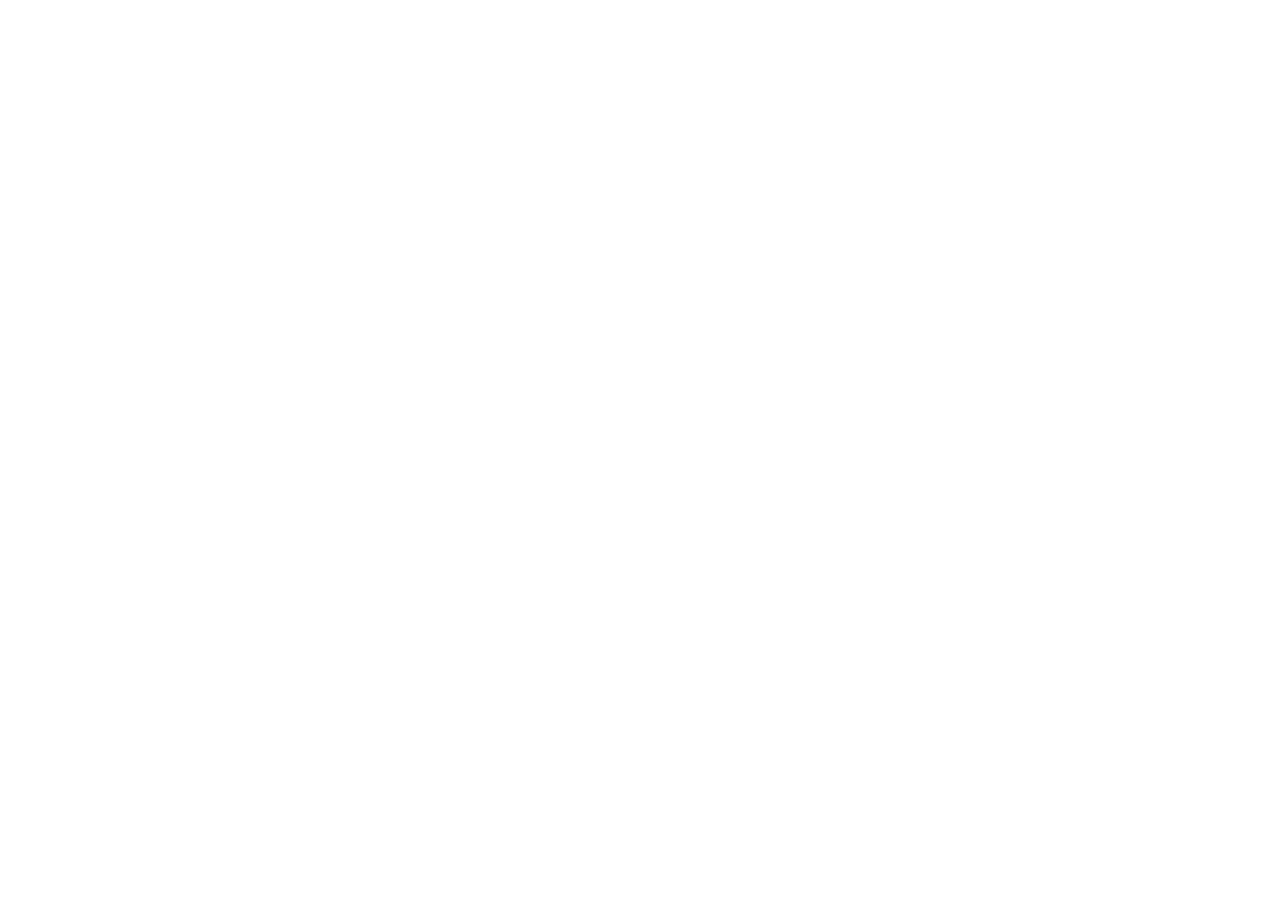
==== experience.html @ d2d95850 "header on experience" ====
<!DOCTYPE html>
<html>
<head>
  <link rel="stylesheet" type="text/css" href="experience.css">
  <script src="https://ajax.googleapis.com/ajax/libs/jquery/1.11.0/jquery.min.js"></script>
  <title>Erika Newland</title>
</head>
<body>
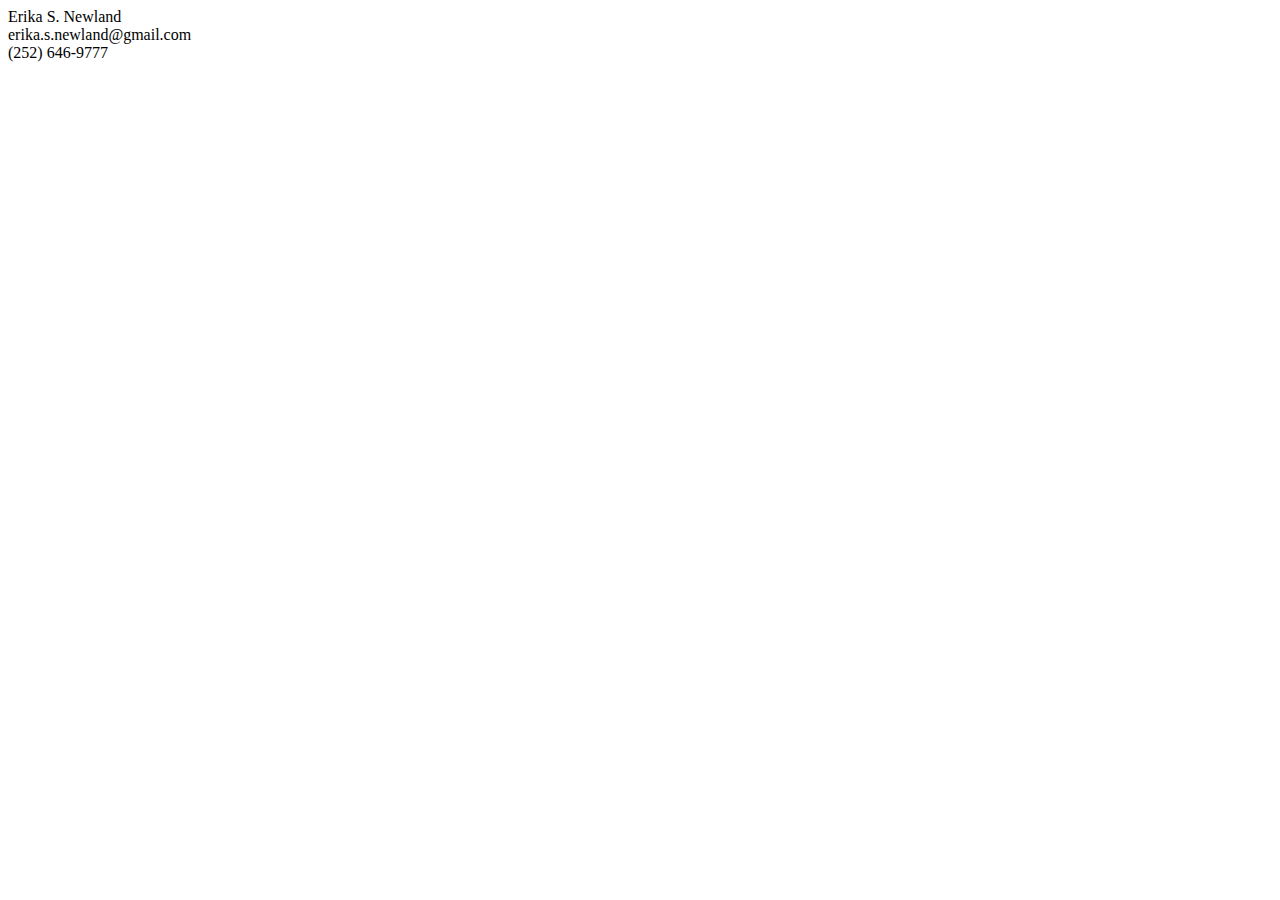
==== commit 34bc75b9: "updated experience.html and added experience.css" ====
--- a/experience.html
+++ b/experience.html
@@ -6,3 +6,15 @@
   <title>Erika Newland</title>
 </head>
 <body>
+<div id="container">
+  <div id="header">
+    <div id="name">Erika S. Newland</div>
+    <div id="contact">
+       <div class="contactinfo" id="email"> erika.s.newland@gmail.com</div>
+       <div class="contactinfo" id="phone">(252) 646-9777</div>
+    </div>
+    <div id="separator"></div>
+  </div>
+
+</div>
+</body>
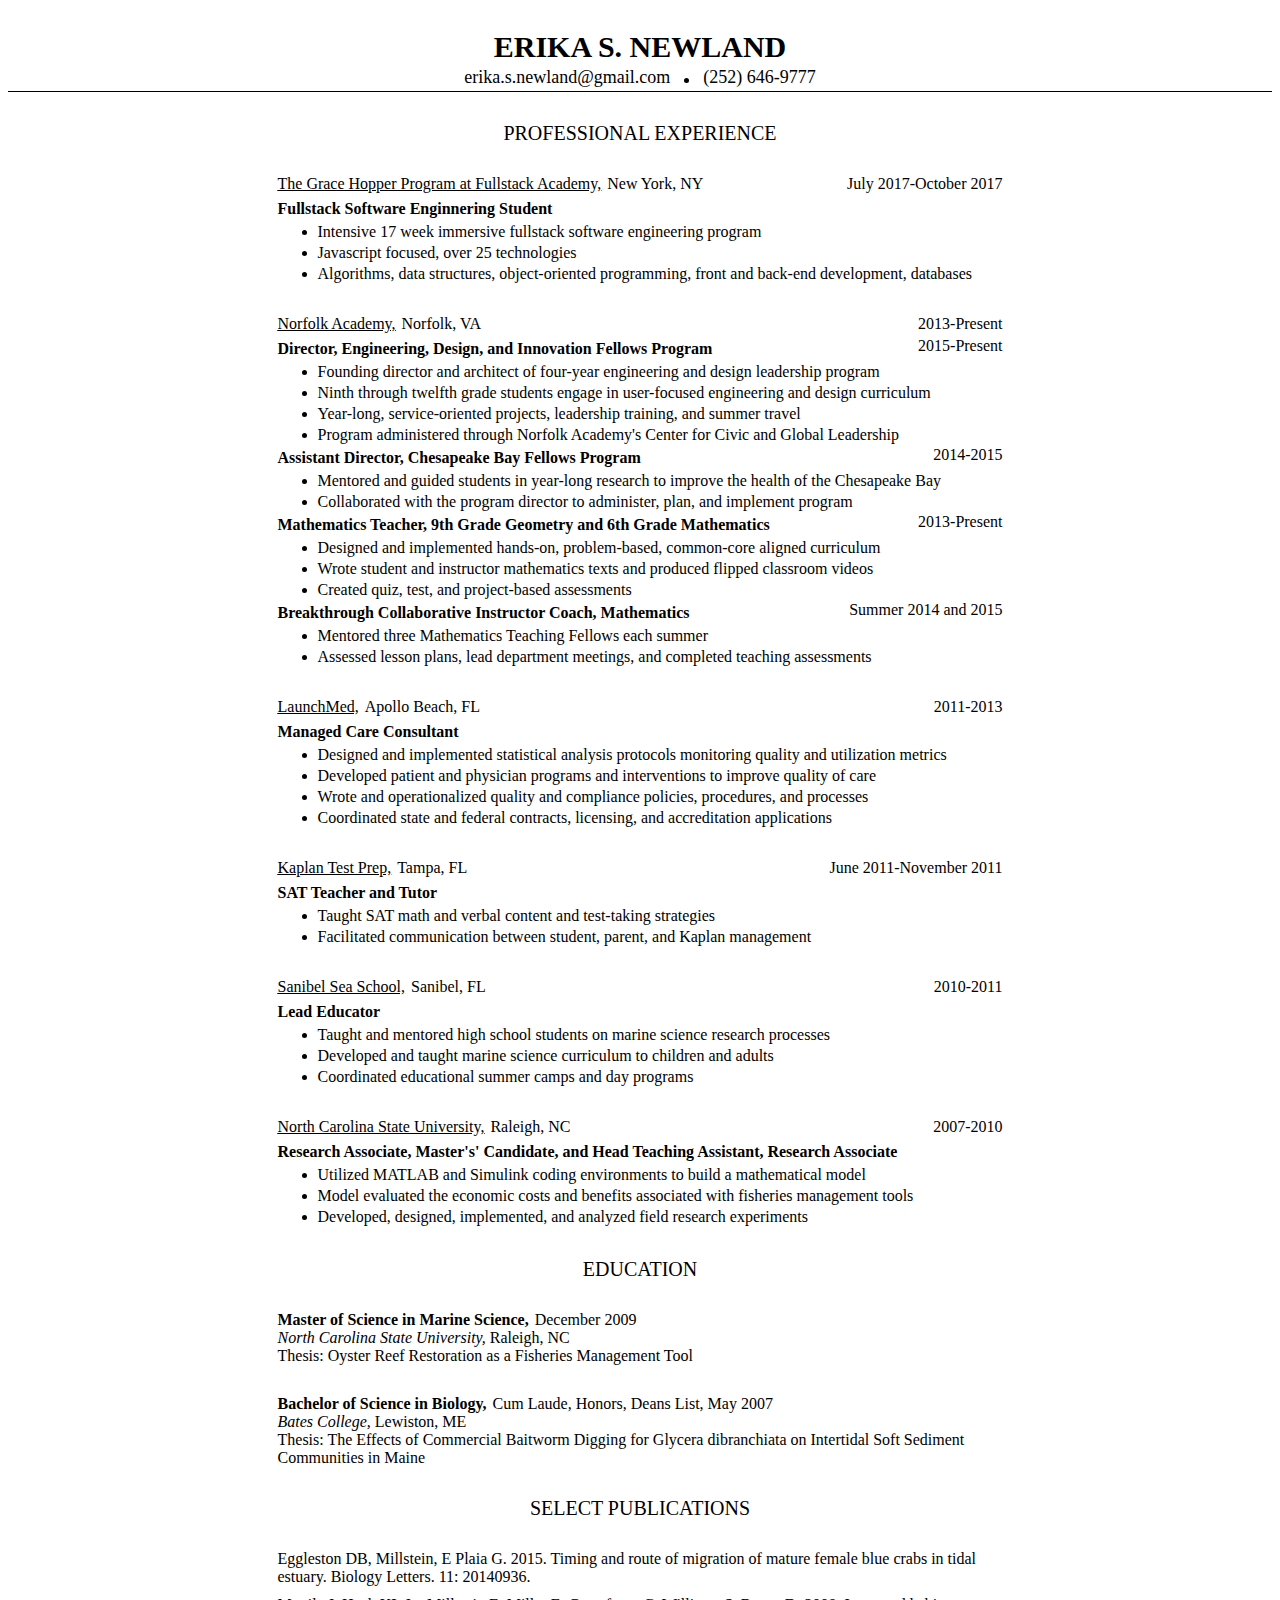
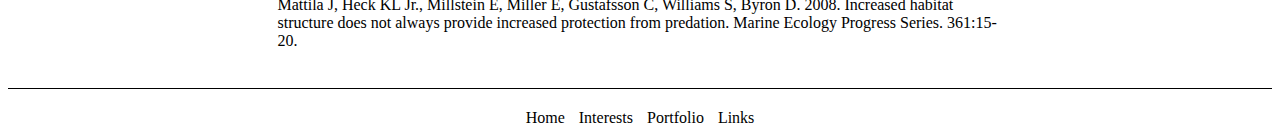
==== commit 0fdc2c2b: "added to experience.html, made a few edits to index.html" ====
--- a/experience.html
+++ b/experience.html
@@ -8,13 +8,174 @@
 <body>
 <div id="container">
   <div id="header">
-    <div id="name">Erika S. Newland</div>
+    <div id="name"><a href=index.html id="name">Erika S. Newland</a></div>
     <div id="contact">
-       <div class="contactinfo" id="email"> erika.s.newland@gmail.com</div>
+       <div class="contactinfo" id="email"><a href=mailto:erika.s.newland@gmail.com class="emailaddress">erika.s.newland@gmail.com</a></div>
+       <div class="contactinfo" id="seperator"></div>
        <div class="contactinfo" id="phone">(252) 646-9777</div>
     </div>
-    <div id="separator"></div>
+    <div class="horizontalline"></div>
   </div>
-
+  <div id="resumebody">
+    <div class="bodysection" id="profexperience">
+      <div class="bodytitle" id="profexperiencetiitle">professional experience</div>
+      <div class="wrapper">
+        <div class="job" id="gracehopper">
+          <div class="companyanddateline">
+            <div class="line companyname"><a href=https://www.gracehopper.com/ class="companyname">The Grace Hopper Program at Fullstack Academy,</a></div>
+            <div class="line location">New York, NY</div>
+            <div class="line dates">July 2017-October 2017</div>
+          </div>
+          <div class="jobtitle">Fullstack Software Enginnering Student</div>
+          <ul class="responsibilities">
+            <li>Intensive 17 week immersive fullstack software engineering program</li>
+            <li>Javascript focused, over 25 technologies</li>
+            <li>Algorithms, data structures, object-oriented programming, front and back-end development, databases</li>
+          </ul>
+        </div>
+      </div>
+      <div class=wrapper>
+        <div class="job" id="na">
+          <div class="companyanddateline">
+            <div class="line companyname"><a href=www.norfolkacademy.org class="companyname">Norfolk Academy,</a></div>
+            <div class="line location">Norfolk, VA</div>
+            <div class="line dates">2013-Present</div>
+          </div>
+          <div class="jobtitle hassubdates">Director, Engineering, Design, and Innovation Fellows Program</div>
+          <div class="dates subdates">2015-Present</div>
+          <ul class="responsibilities">
+            <li>Founding director and architect of four-year engineering and design leadership program</li>
+            <li>Ninth through twelfth grade students engage in user-focused engineering and design curriculum</li>
+            <li>Year-long, service-oriented projects, leadership training, and summer travel</li>
+            <li>Program administered through Norfolk Academy's Center for Civic and Global Leadership</li>
+          </ul>
+          <div class="jobtitle hassubdates">Assistant Director, Chesapeake Bay Fellows Program</div>
+          <div class="dates subdates">2014-2015</div>
+          <ul class="responsibilities">
+            <li>Mentored and guided students in year-long research to improve the health of the Chesapeake Bay</li>
+            <li>Collaborated with the program director to administer, plan, and implement program</li>
+          </ul>
+          <div class="jobtitle hassubdates">Mathematics Teacher, 9th Grade Geometry and 6th Grade Mathematics</div>
+          <div class="dates subdates">2013-Present</div>
+          <ul class="responsibilities">
+            <li>Designed and implemented hands-on, problem-based, common-core aligned curriculum</li>
+            <li>Wrote student and instructor mathematics texts and produced flipped classroom videos</li>
+            <li>Created quiz, test, and project-based assessments</li>
+          </ul>
+          <div class="jobtitle hassubdates">Breakthrough Collaborative Instructor Coach, Mathematics</div>
+          <div class="dates subdates">Summer 2014 and 2015</div>
+          <ul class="responsibilities">
+            <li>Mentored three Mathematics Teaching Fellows each summer</li>
+            <li>Assessed lesson plans, lead department meetings, and completed teaching assessments</li>
+          </ul>
+        </div>
+      </div>
+      <div class="wrapper">
+        <div class="job" id="cobia">
+          <div class="companyanddateline">
+            <div class="line companyname"><a href=http://www.launch-med.com class="companyname">LaunchMed,</a></div>
+            <div class="line location">Apollo Beach, FL</div>
+            <div class="line dates">2011-2013</div>
+          </div>
+          <div class="jobtitle">Managed Care Consultant</div>
+          <ul class="responsibilities">
+            <li>Designed and implemented statistical analysis protocols monitoring quality and utilization metrics</li>
+            <li>Developed patient and physician programs and interventions to improve quality of care</li>
+            <li>Wrote and operationalized quality and compliance policies, procedures, and processes</li>
+            <li>Coordinated state and federal contracts, licensing, and accreditation applications</li>
+          </ul>
+        </div>
+      </div>
+      <div class="wrapper">
+        <div class="job" id="Kaplan">
+          <div class="companyanddateline">
+            <div class="line companyname"><a href=https://www.kaptest.com/sat class="companyname">Kaplan Test Prep,</a></div>
+            <div class="line location">Tampa, FL</div>
+            <div class="line dates">June 2011-November 2011</div>
+          </div>
+          <div class="jobtitle">SAT Teacher and Tutor</div>
+          <ul class="responsibilities">
+            <li>Taught SAT math and verbal content and test-taking strategies</li>
+            <li>Facilitated communication between student, parent, and Kaplan management</li>
+          </ul>
+        </div>
+      </div>
+      <div class="wrapper">
+        <div class="job" id="Sanibel">
+          <div class="companyanddateline">
+            <div class="line companyname"><a href=http://www.sanibelseaschool.org/ class="companyname">Sanibel Sea School,</a></div>
+            <div class="line location">Sanibel, FL</div>
+            <div class="line dates">2010-2011</div>
+          </div>
+          <div class="jobtitle">Lead Educator</div>
+          <ul class="responsibilities">
+            <li>Taught and mentored high school students on marine science research processes</li>
+            <li>Developed and taught marine science curriculum to children and adults</li>
+            <li>Coordinated educational summer camps and day programs</li>
+          </ul>
+        </div>
+      </div>
+      <div class="wrapper">
+        <div class="job" id="NCSU">
+          <div class="companyanddateline">
+            <div class="line companyname"><a href= https://cmast.ncsu.edu/eggleston/eggleston-lab/ class="companyname">North Carolina State University,</a></div>
+            <div class="line location">Raleigh, NC</div>
+            <div class="line dates">2007-2010</div>
+          </div>
+          <div class="jobtitle">Research Associate, Master's' Candidate, and Head Teaching Assistant, Research Associate</div>
+          <ul class="responsibilities">
+            <li>Utilized MATLAB and Simulink coding environments to build a mathematical model</li>
+            <li>Model evaluated the economic costs and benefits associated with fisheries management tools</li>
+            <li>Developed, designed, implemented, and analyzed field research experiments</li>
+          </ul>
+        </div>
+      </div>
+    </div>
+    <div class="bodysection">
+      <div class="bodytitle" id="profexperiencetiitle">education</div>
+        <div class="wrapper">
+          <div class="job">
+            <div class="firstline">
+              <div class="degree"><a href=https://meas.sciences.ncsu.edu/ class="degree">Master of Science in Marine Science,</a></div>
+              <div class="degreeinfo">December 2009</div>
+            </div>
+            <div class="secondline">
+              <div class="school">North Carolina State University,</div>
+              <div class="citystate">Raleigh, NC</div>
+            </div>
+            <div class="thirdline"><a href=https://repository.lib.ncsu.edu/handle/1840.16/2280 class="thesis">Thesis: Oyster Reef Restoration as a Fisheries Management Tool</a></div>
+          </div>
+       </div>
+       <div class="wrapper">
+         <div class="job">
+           <div class="firstline">
+             <div class="degree"><a href=https://www.bates.edu/biology/ class="degree">Bachelor of Science in Biology,</a></div>
+             <div class="degreeinfo">Cum Laude, Honors, Deans List, May 2007</div>
+           </div>
+           <div class="secondline">
+             <div class="school">Bates College,</div>
+             <div class="citystate">Lewiston, ME</div>
+           </div>
+           <div class="thirdline"><a href=https://www.bates.edu/biology/faculty/will-ambrose/theses-mentored/ class="thesis">Thesis: The Effects of Commercial Baitworm Digging for Glycera dibranchiata on Intertidal Soft Sediment Communities in Maine</a></div>
+         </div>
+      </div>
+    </div>
+    <div class="bodysection">
+      <div class="bodytitle" id="publications">select publications</div>
+        <div class="wrapper">
+          <div class="pub" id=first><a href=https://www.ncbi.nlm.nih.gov/pmc/articles/PMC4455729/ class="pub">Eggleston DB, Millstein, E Plaia G. 2015. Timing and route of migration of mature female blue crabs in tidal estuary. Biology Letters. 11: 20140936.</a></div>
+        </div>
+        <div class="wrapper">
+          <div class="pub" id="last"><a href=http://www.int-res.com/articles/meps2008/361/m361p015.pdf class="pub">Mattila J, Heck KL Jr., Millstein E, Miller E, Gustafsson C, Williams S, Byron D. 2008. Increased habitat structure does not always provide increased protection from predation. Marine Ecology Progress Series. 361:15-20.</a></div>
+        </div>
+      </div>
+  </div>
+  <div class="horizontalline"></div>
+  <div class="navigation">
+    <div id="home"><a href=index.html>Home</a></div>
+    <div id="interests">Interests</div>
+    <div id="portfolio">Portfolio</div>
+    <div id="links">Links</links></div>
+  </div>
 </div>
 </body>
--- a/experience.css
+++ b/experience.css
@@ -0,0 +1,202 @@
+div {
+  display: block;
+}
+
+#header {
+  display: block;
+}
+
+#name {
+  font-family: serif;
+  font-size: 30px;
+  text-transform: uppercase;
+  font-weight: bold;
+  margin-top: 30px;
+  text-align: center;
+}
+
+a {
+  color: black;
+  text-decoration: none;
+  cursor: pointer
+}
+
+#name:hover {
+  text-decoration: underline;
+  text-decoration-color: blue;
+}
+
+#contact {
+  text-align: center;
+  margin-top: 3px;
+}
+
+.contactinfo {
+  display: inline-block;
+  text-align: center;
+  font-size: 18px;
+}
+
+#seperator{
+  font-size: 30px;
+  height: 5px;
+  width: 5px;
+  border-color: black;
+  background-color: black;
+  border-radius: 50%;
+  margin-right: 10px;
+}
+
+#email{
+  margin-right: 10px;
+}
+
+.horizontalline{
+  background-color: black;
+  height: 1px;
+  margin-top: 3px;
+  margin-bottom: 20px;
+}
+
+.bodysection {
+  margin-top: 30px;
+}
+
+.bodytitle{
+  display: block;
+  text-align: center;
+  font-family: serif;
+  font-size: 20px;
+  text-transform: uppercase;
+}
+
+.wrapper {
+  text-align: center;
+}
+
+.job, .pub {
+  font-size: 16px;
+  margin-left: auto;
+  margin-right: auto;
+  width: auto;
+  display: inline-block;
+  text-align: left;
+  margin-top: 5px;
+  width: 725px;
+
+}
+
+#proftitle {
+  margin-top: 30px;
+}
+
+.companyanddateline {
+  margin-top: 25px;
+  display: block;
+}
+
+.line{
+  display: inline-block;
+}
+
+.companyname{
+  text-decoration: underline;
+  margin-bottom: 4px;
+}
+
+a.companyname:hover {
+  text-decoration-color: blue;
+}
+
+a.emailaddress:hover{
+  text-decoration: underline;
+  text-decoration-color: blue;
+}
+
+.location {
+  margin-left: 2px;
+}
+
+.dates {
+  margin-left: 2px;
+  float: right;
+}
+
+.jobtitle{
+  font-weight: bold;
+  margin-top: 3px;
+}
+
+.jobtitle.hassubdates{
+  display: inline-block;
+}
+
+.dates.subdates{
+  display: inline-block;
+}
+
+.responsibilities {
+  margin-top: 5px;
+  margin-bottom: 2px;
+  text-align: justify;
+}
+
+li {
+  margin-top: 3px;
+}
+
+.firstline {
+  margin-top: 25px;
+}
+
+.degree {
+  display: inline-block;
+  font-weight: bold;
+}
+
+a.degree:hover {
+  text-decoration: underline;
+  text-decoration-color: blue;
+}
+
+.degreeinfo {
+  display: inline-block;
+  margin-left: 2px;
+}
+
+.school {
+  display: inline-block;
+  font-style: italic;
+}
+
+.citystate {
+  display: inline-block;
+}
+
+a.thesis:hover, a.pub:hover {
+  text-decoration: underline;
+  text-decoration-color: blue;
+}
+
+#first {
+  margin-top: 25px;
+}
+
+#last{
+  margin-bottom: 35px;
+}
+
+.navigation {
+  text-align: center;
+}
+
+#home, #interests, #portfolio, #links {
+  display: inline-block;
+  margin-left: 5px;
+  margin-right: 5px;
+  font-size: 16px;
+}
+
+#home:hover{
+  font-weight: bold;
+}
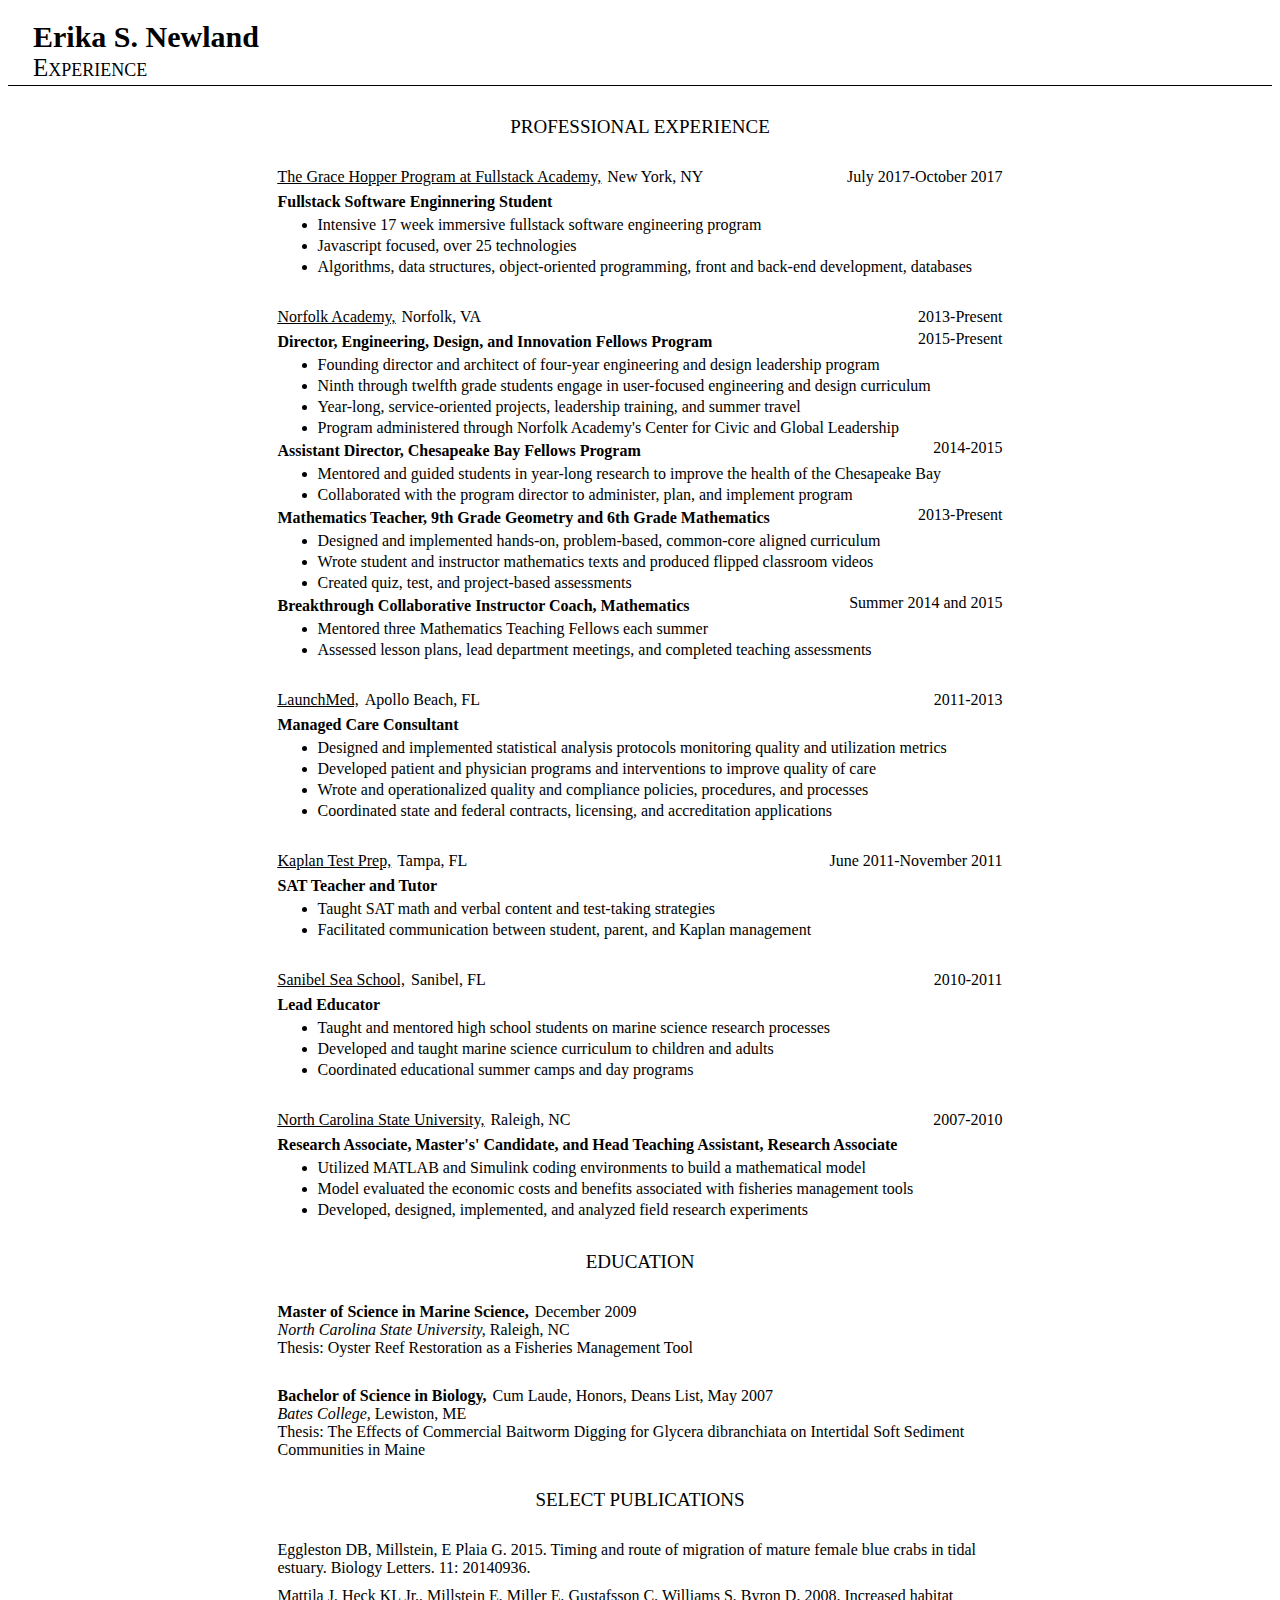
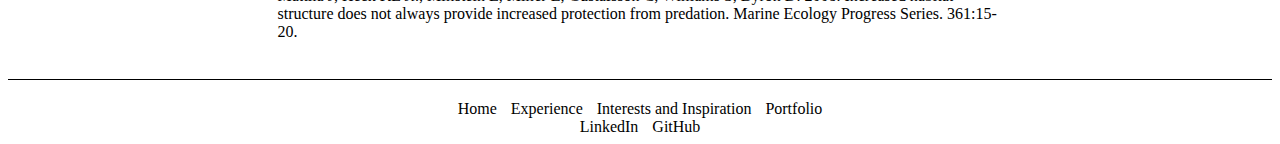
==== commit 32738e7d: "intersts, pixel, portfolio files added; other files updated" ====
--- a/experience.html
+++ b/experience.html
@@ -8,12 +8,15 @@
 <body>
 <div id="container">
   <div id="header">
-    <div id="name"><a href=index.html id="name">Erika S. Newland</a></div>
+    <div id="name">Erika S. Newland</div>
+    <!-- Contact Information:
     <div id="contact">
        <div class="contactinfo" id="email"><a href=mailto:erika.s.newland@gmail.com class="emailaddress">erika.s.newland@gmail.com</a></div>
        <div class="contactinfo" id="seperator"></div>
        <div class="contactinfo" id="phone">(252) 646-9777</div>
     </div>
+    -->
+    <div id="location">Experience</div>
     <div class="horizontalline"></div>
   </div>
   <div id="resumebody">
@@ -163,7 +166,7 @@
     <div class="bodysection">
       <div class="bodytitle" id="publications">select publications</div>
         <div class="wrapper">
-          <div class="pub" id=first><a href=https://www.ncbi.nlm.nih.gov/pmc/articles/PMC4455729/ class="pub">Eggleston DB, Millstein, E Plaia G. 2015. Timing and route of migration of mature female blue crabs in tidal estuary. Biology Letters. 11: 20140936.</a></div>
+          <div class="pub" id="first"><a href=https://www.ncbi.nlm.nih.gov/pmc/articles/PMC4455729/ class="pub">Eggleston DB, Millstein, E Plaia G. 2015. Timing and route of migration of mature female blue crabs in tidal estuary. Biology Letters. 11: 20140936.</a></div>
         </div>
         <div class="wrapper">
           <div class="pub" id="last"><a href=http://www.int-res.com/articles/meps2008/361/m361p015.pdf class="pub">Mattila J, Heck KL Jr., Millstein E, Miller E, Gustafsson C, Williams S, Byron D. 2008. Increased habitat structure does not always provide increased protection from predation. Marine Ecology Progress Series. 361:15-20.</a></div>
@@ -172,10 +175,14 @@
   </div>
   <div class="horizontalline"></div>
   <div class="navigation">
-    <div id="home"><a href=index.html>Home</a></div>
-    <div id="interests">Interests</div>
-    <div id="portfolio">Portfolio</div>
-    <div id="links">Links</links></div>
+    <div id="home"><a href=index.html class="nav">Home</a></div>
+    <div id="experience"><a href=experience.html class="nav">Experience</a></div>
+    <div id="interests"><a href=interests.html class="nav">Interests and Inspiration</a></div>
+    <div id="portfolio"><a href=portfolio.html class="nav">Portfolio</a></div>
+  </div>
+  <div class=navigation>
+    <div id="linkedin"><a href=https://www.linkedin.com/in/erika-newland-41975b25/ class="nav">LinkedIn</a></div>
+    <div id="github"><a href=https://github.com/ErikaNewland class="nav">GitHub</a></div>
   </div>
 </div>
 </body>
--- a/experience.css
+++ b/experience.css
@@ -7,12 +7,17 @@
 }
 
 #name {
-  font-family: serif;
+  font-family: cursive;
   font-size: 30px;
-  text-transform: uppercase;
   font-weight: bold;
-  margin-top: 30px;
-  text-align: center;
+  margin-top: 20px;
+  margin-left: 25px;
+}
+
+#location{
+  font-variant: small-caps;
+  font-size: 25px;
+  margin-left: 25px;
 }
 
 a {
@@ -21,10 +26,7 @@
   cursor: pointer
 }
 
-#name:hover {
-  text-decoration: underline;
-  text-decoration-color: blue;
-}
+
 
 #contact {
   text-align: center;
@@ -66,7 +68,7 @@
   display: block;
   text-align: center;
   font-family: serif;
-  font-size: 20px;
+  font-size: 19px;
   text-transform: uppercase;
 }
 
@@ -190,13 +192,14 @@
   text-align: center;
 }
 
-#home, #interests, #portfolio, #links {
+#home, #interests, #portfolio, #linkedin, #github, #experience {
   display: inline-block;
   margin-left: 5px;
   margin-right: 5px;
   font-size: 16px;
 }
 
-#home:hover{
-  font-weight: bold;
-}
+a.nav:hover{
+  text-decoration: underline;
+  text-decoration-color: blue;
+}
